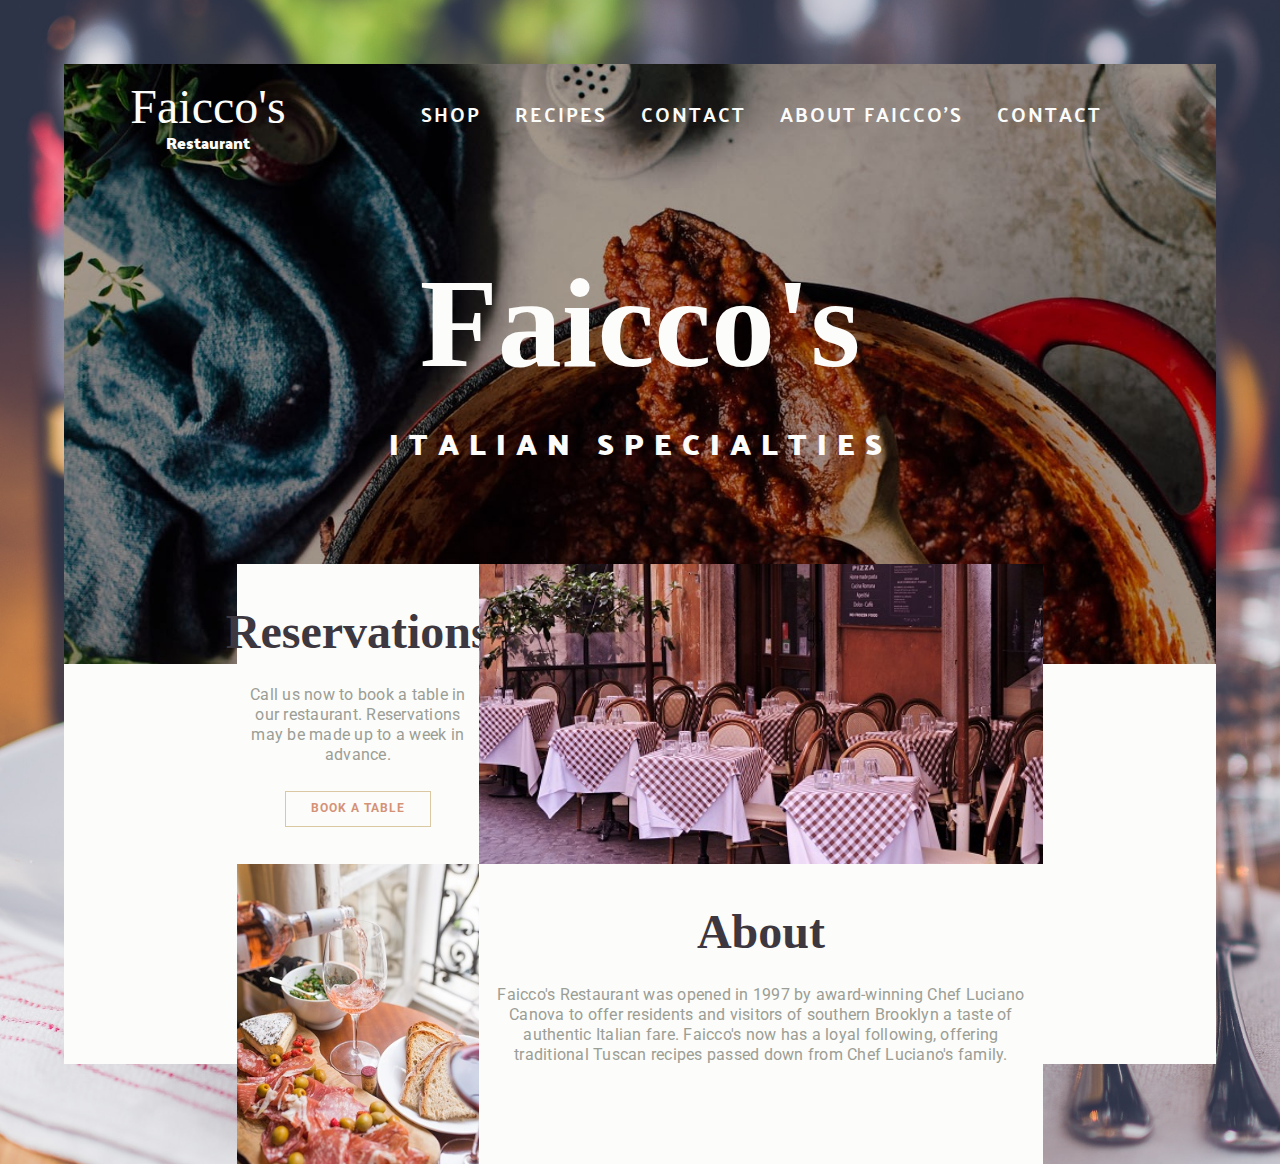
==== projects/italian restaurant/restaurant.html @ 43141b8a "Initial commit." ====
<!DOCTYPE html>
<html>
    <head>
        <title>Faicco's Italian Restaurant</title>
        <link rel="stylesheet" href="styles/restaurant.css">
        <link rel="stylesheet" href="styles/normalize.css">
        <!-- <link rel="stylesheet" href="https://use.fontawesome.com/releases/v5.2.0/css/all.css" integrity="sha384-hWVjflwFxL6sNzntih27bfxkr27PmbbK/iSvJ+a4+0owXq79v+lsFkW54bOGbiDQ" crossorigin="anonymous"> -->
        <link href="https://fonts.googleapis.com/css?family=Palanquin+Dark|Rochester|Roboto" rel="stylesheet">


    </head>

    <body>
        <div id="main-container">
            <header id="header">
                <div id="logo">
                    <p id="faicco">Faicco's</p>
                    <p id="rest">Restaurant</p>
                </div>
                <!-- <i class="fas fa-utensils fa-2x"></i> -->
                <div id="navigation">
                    <ul id="nav-list">
                        <li class="navs">shop</li>
                        <li class="navs">recipes</li>
                        <li class="navs">contact</li>
                        <li class="navs">about faicco's</li>
                        <li class="navs">contact</li>
                    </ul>
                </div>
            </header>
            <div id="title">
                <h1 class="script">Faicco's</h1>
                <p class="block">ITALIAN SPECIALTIES</p>
            </div>
            <div id="white">
                <div id="info-container">
                    <div id="reservations">
                        <h2 class="title-text">Reservations</h2>
                        <p class="small-text">Call us now to book a table in our restaurant. Reservations may be made up to a week in advance.</p>
                        <button class="button">BOOK A TABLE</button>
                    </div>
                    <div id="storefront"></div>
                    <div id="wine"></div>
                    <div id="about">
                        <h2 class="title-text">About</h2>
                        <p class="small-text">Faicco's Restaurant was opened in 1997 by award-winning Chef Luciano Canova to offer residents and visitors of southern Brooklyn a taste of authentic Italian fare. Faicco's now has a loyal following, offering traditional Tuscan recipes passed down from Chef Luciano's family.</p>
                    </div>
                </div>
            </div>




        </div>


    <script src="js/restaurant.js"></script>

    </body>



</html>
---- projects/italian restaurant/styles/restaurant.css ----
html {
    font-size: 16px;
}

body {
    background: url('../images/background.jpg') no-repeat center center fixed;
    background-size: cover;
}

#main-container {
    width: 90%;
    min-height: 100vh;
    margin: 5% auto;
    display: -webkit-box;
    display: -ms-flexbox;
    display: flex;
    -webkit-box-orient: vertical;
    -webkit-box-direction: normal;
    -ms-flex-direction: column;
        flex-direction: column;
        background: url('../images/parallaxbackground.jpg') no-repeat center fixed;
        height: 100%;
        background-size: cover;
}

#title {
    display: -webkit-box;
    display: -ms-flexbox;
    display: flex;
    -webkit-box-orient: vertical;
    -webkit-box-direction: normal;
        -ms-flex-direction: column;
            flex-direction: column;
    -webkit-box-align: center;
        -ms-flex-align: center;
            align-items: center;
    -webkit-box-pack: center;
        -ms-flex-pack: center;
            justify-content: center;
    padding-bottom: 15%;
    -webkit-animation: fadeIn ease-in-out 0.5s,
                         slideUp ease-in-out 0.5s;
              animation: fadeIn ease-in-out 0.5s,
                         slideUp ease-in-out 0.5s;
}

#header {
    height: 100px;
    width: 100%;
    display: -webkit-box;
    display: -ms-flexbox;
    display: flex;
    color: #fcfcfa;
    -ms-flex-pack: distribute;
        justify-content: space-around;
}

#logo {
    width: 20%;
    display: -webkit-box;
    display: -ms-flexbox;
    display: flex;
    -webkit-box-orient: vertical;
    -webkit-box-direction: normal;
        -ms-flex-direction: column;
            flex-direction: column;
}

#faicco {
    font-family: 'Rochester', cursive;
    font-size: 3rem;
    margin: 15px auto 0 auto;
}

#rest {
    font-family: 'Palanquin Dark', sans-serif;
    font-weight: bold;
    margin: 0 auto;
}

#navigation {
    width: 70%;
    display: -webkit-box;
    display: -ms-flexbox;
    display: flex;
    -webkit-box-align: center;
        -ms-flex-align: center;
            align-items: center;
}

#nav-list {
    list-style: none;
}

.navs {
    display: inline;
    font-family: 'Palanquin Dark', sans-serif;
    text-transform: uppercase;
    font-weight: 100;
    letter-spacing: 2px;
    font-size: 1.25rem;
    margin-right: 30px;
}

.script {
    color: #fcfcfa;
    font-family: 'Rochester', cursive;
    font-size: 8rem;
    margin-bottom: 0;
}

.block {
    color: #fcfcfa;
    font-family: 'Palanquin Dark', sans-serif;
    font-weight: bold;
    font-size: 30px;
    letter-spacing: 10px;
}

#white {
    height: 400px;
    width: 100%;
    background-color: #fcfcfa;
    position: relative;
}

#info-container {
    background-color: #fcfcfa;
    height: 150%;
    width: 70%;
    position: absolute;
    bottom: -100px;
    left: 15%;
    display: grid;
    grid-template-columns: 30% 70%;
    grid-template-rows: repeat(2, 50%);
}

#info-container > * {
    display: -webkit-box;
    display: -ms-flexbox;
    display: flex;
    -webkit-box-orient: vertical;
    -webkit-box-direction: normal;
        -ms-flex-direction: column;
            flex-direction: column;
    -webkit-box-align: center;
        -ms-flex-align: center;
            align-items: center;
    text-align: center;
}

.button {
    background-color: transparent;
    border: 1px solid #d9c8a2;
    color: #d59276;
    padding: 10px 25px;
    font-family: 'Roboto', sans-serif;
    font-weight: bold;
    letter-spacing: 1px;
    font-size: 0.75rem;
}

.title-text {
    font-family: 'Rochester', cursive;
    color: #3d373f;
    font-size: 3rem;
    margin-bottom: 0;
}

.small-text {
    font-family: 'Roboto', sans-serif;
    color: #9b9e95;
    font-size: 1rem;
    line-height: 1.25rem;
    letter-spacing: 0.25px;
    padding: 10px;
}

#reservations {
    -webkit-animation: fadeIn ease-in-out 1s,
                         slideUp ease-in-out 1s;
              animation: fadeIn ease-in-out 1s,
                         slideUp ease-in-out 1s;
}

#storefront {
    background: url('../images/storefront.jpg') no-repeat center center;
    background-size: cover;
    -webkit-animation: fadeIn ease-in-out 1s,
                         slideUp ease-in-out 1s;
              animation: fadeIn ease-in-out 1s,
                         slideUp ease-in-out 1s;
}

#wine {
    background: url('../images/wine.jpg') no-repeat center center;
    background-size: cover;
    /* opacity: 0; */
}

#about {
    /* opacity: 0; */
}

.fade-in-up-from-left {
    -webkit-animation: fadeIn ease-in-out 0.5s,
                slideUpFromLeft ease-in-out 0.5s;
            animation: fadeIn ease-in-out 0.5s,
                slideUpFromLeft ease-in-out 0.5s;
}

.fade-in-up-from-right {
    -webkit-animation: fadeIn ease-in-out 0.5s,
                slideUpFromRight ease-in-out 0.5s;
            animation: fadeIn ease-in-out 0.5s,
                slideUpFromRight ease-in-out 0.5s;
}

@-webkit-keyframes
    fadeIn {
        from {
            opacity:0;
        }
        to {
            opacity:1;
        }
    }

@keyframes
    fadeIn {
        from {
            opacity:0;
        }
        to {
            opacity:1;
        }
    }



@-webkit-keyframes
    slideUpFromLeft {
        0% {
            -webkit-transform: translate(-10px, 50px);
                    transform: translate(-10px, 50px);
        }
        100% {
            -webkit-transform: translate(0, 0);
                    transform: translate(0, 0);
        }
    }



@keyframes
    slideUpFromLeft {
        0% {
            -webkit-transform: translate(-10px, 50px);
                    transform: translate(-10px, 50px);
        }
        100% {
            -webkit-transform: translate(0, 0);
                    transform: translate(0, 0);
        }
    }

@-webkit-keyframes
    slideUpFromRight {
        0% {
            -webkit-transform: translate(10px, 50px);
                    transform: translate(10px, 50px);
        }
        100% {
            -webkit-transform: translate(0, 0);
                    transform: translate(0, 0);
        }
    }

@keyframes
    slideUpFromRight {
        0% {
            -webkit-transform: translate(10px, 50px);
                    transform: translate(10px, 50px);
        }
        100% {
            -webkit-transform: translate(0, 0);
                    transform: translate(0, 0);
        }
    }
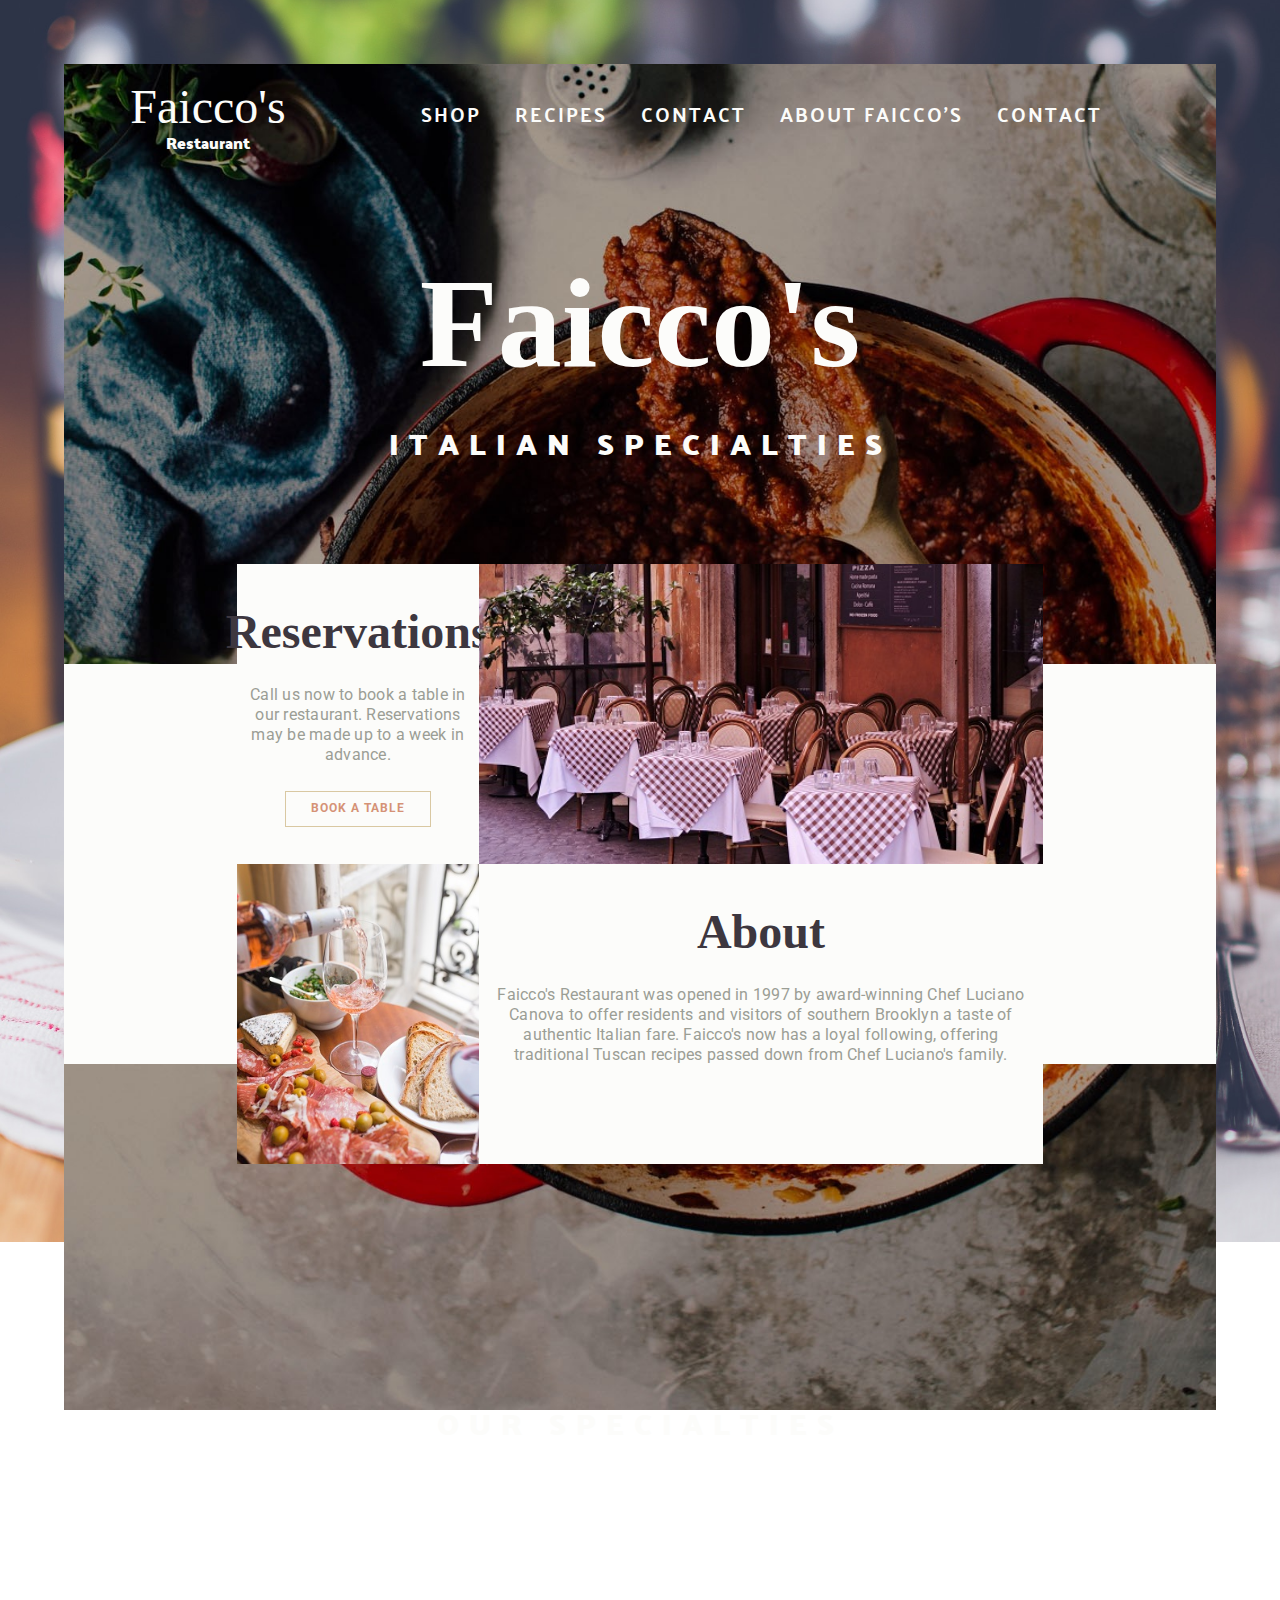
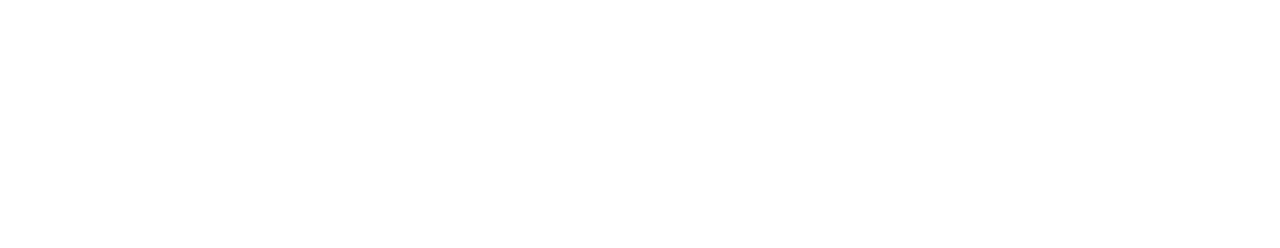
==== commit 683f2aea: "Added specialties div with parallax scrolling." ====
--- a/projects/italian restaurant/restaurant.html
+++ b/projects/italian restaurant/restaurant.html
@@ -47,6 +47,11 @@
                     </div>
                 </div>
             </div>
+            <div id="specialties">
+
+                <h3 class="block">OUR SPECIALTIES</h3>
+
+            </div>
 
 
 
--- a/projects/italian restaurant/styles/restaurant.css
+++ b/projects/italian restaurant/styles/restaurant.css
@@ -200,7 +200,7 @@
 }
 
 #about {
-    /* opacity: 0; */
+
 }
 
 .fade-in-up-from-left {
@@ -217,6 +217,19 @@
                 slideUpFromRight ease-in-out 0.5s;
 }
 
+#specialties {
+    min-height: 80vh;
+    display: -webkit-box;
+    display: -ms-flexbox;
+    display: flex;
+    -webkit-box-align: center;
+        -ms-flex-align: center;
+            align-items: center;
+    -webkit-box-pack: center;
+        -ms-flex-pack: center;
+            justify-content: center;
+}
+
 @-webkit-keyframes
     fadeIn {
         from {
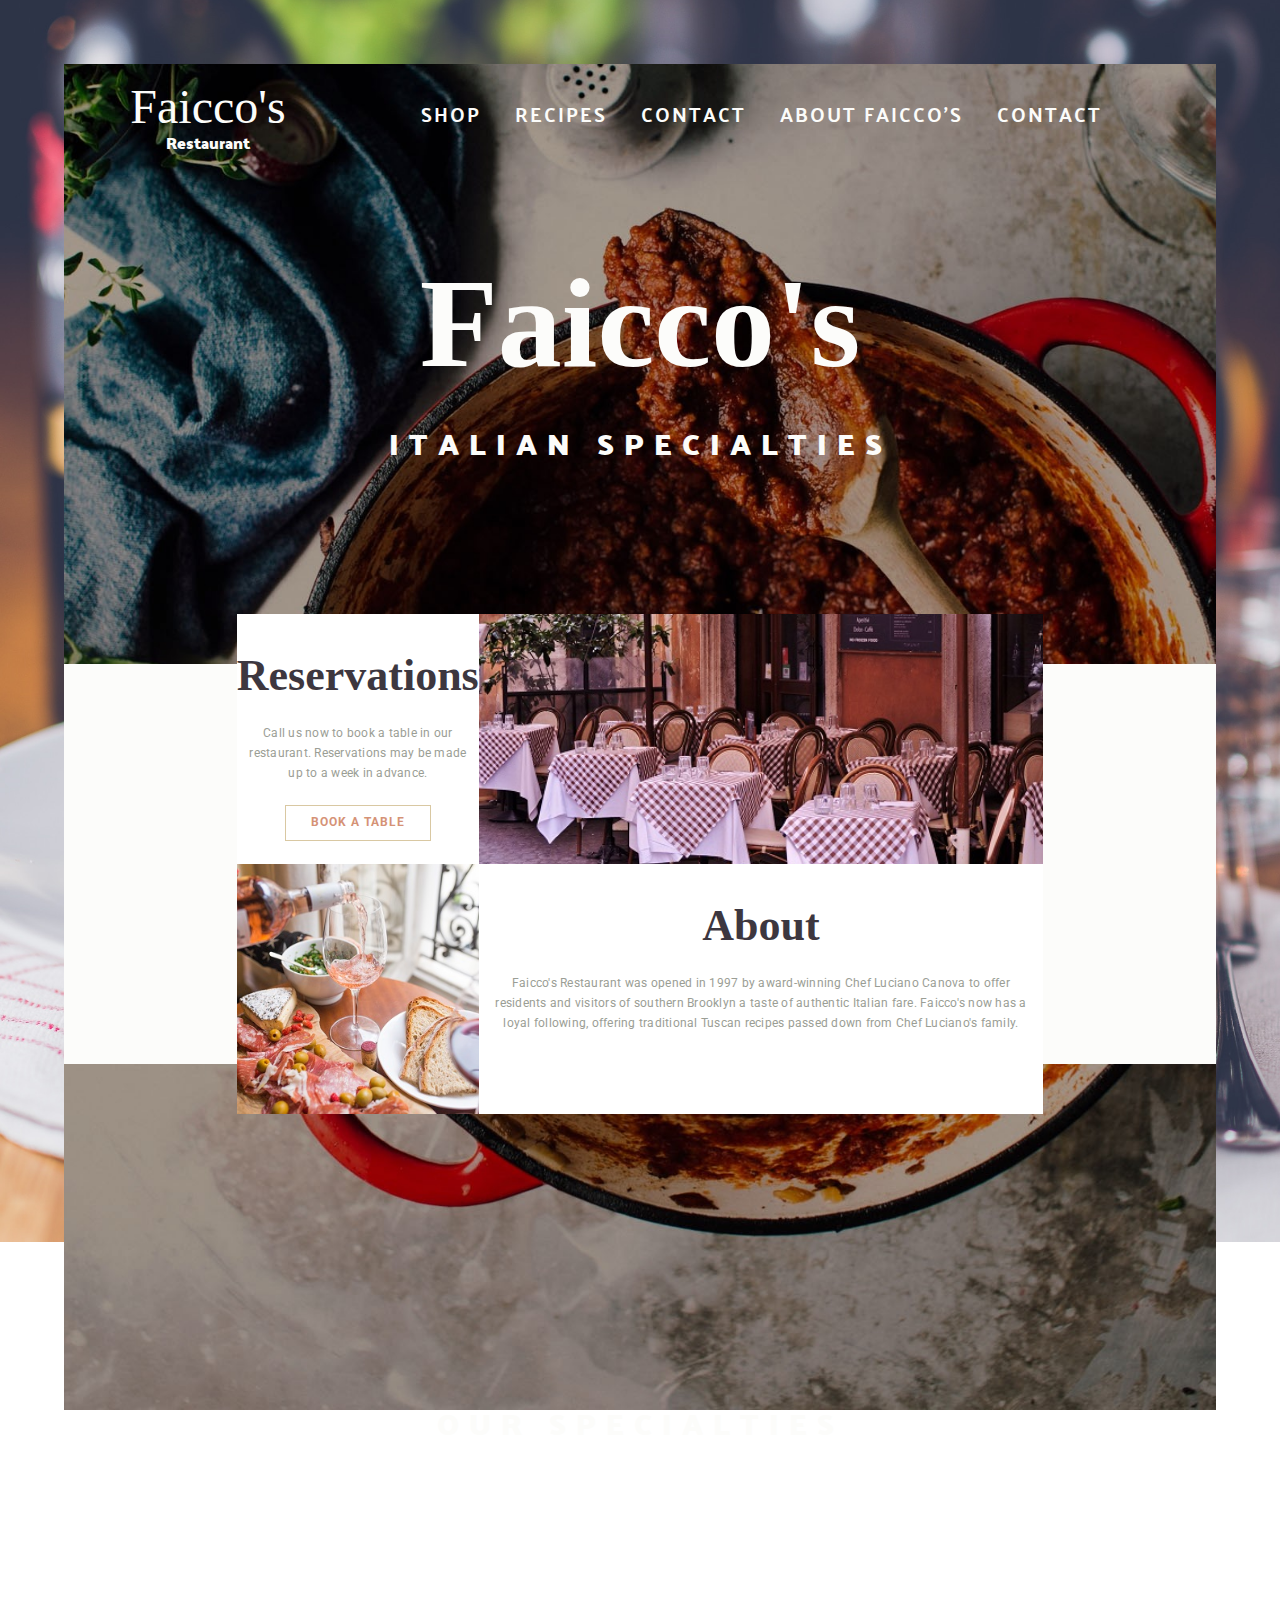
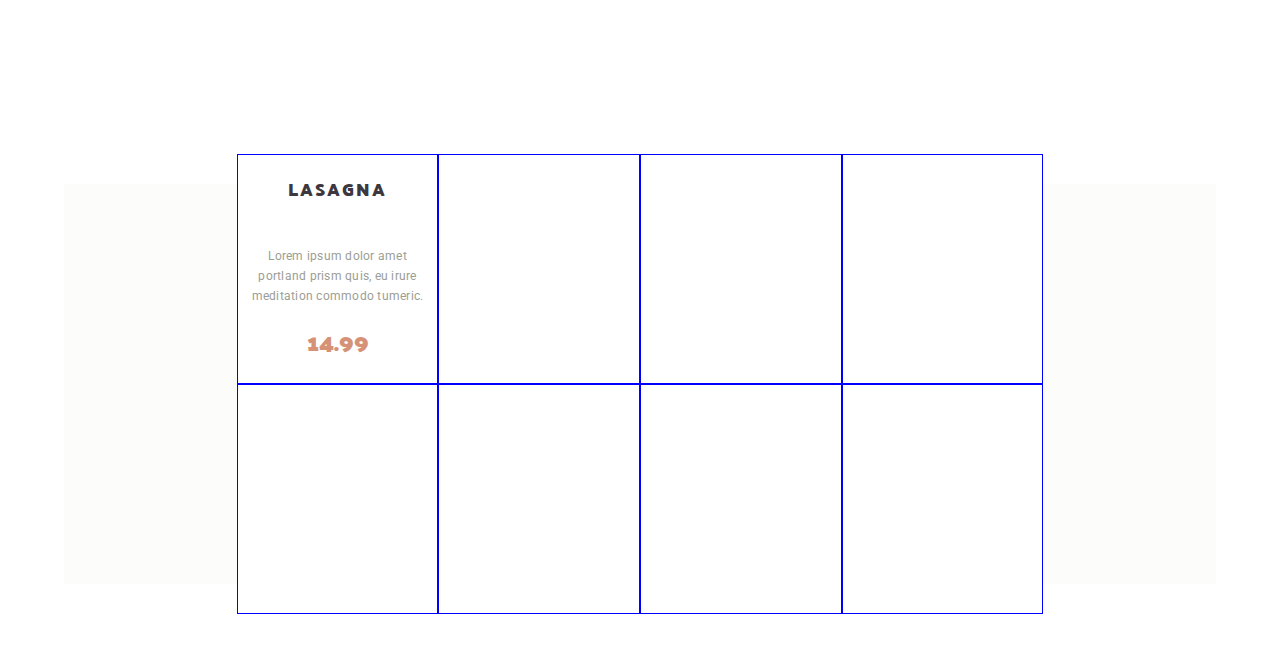
==== commit 5130a16e: "Styled first lasagna section in dishes div." ====
--- a/projects/italian restaurant/restaurant.html
+++ b/projects/italian restaurant/restaurant.html
@@ -32,7 +32,7 @@
                 <h1 class="script">Faicco's</h1>
                 <p class="block">ITALIAN SPECIALTIES</p>
             </div>
-            <div id="white">
+            <div class="white">
                 <div id="info-container">
                     <div id="reservations">
                         <h2 class="title-text">Reservations</h2>
@@ -48,9 +48,23 @@
                 </div>
             </div>
             <div id="specialties">
-
                 <h3 class="block">OUR SPECIALTIES</h3>
-
+            </div>
+            <div class="white">
+                <div id="dishes">
+                    <div>
+                        <h4 class="food-title">LASAGNA</h4>
+                        <p class="small-text">Lorem ipsum dolor amet portland prism quis, eu irure meditation commodo tumeric.</p>
+                        <p class="price">14.99</p>
+                    </div>
+                    <div></div>
+                    <div></div>
+                    <div></div>
+                    <div></div>
+                    <div></div>
+                    <div></div>
+                    <div></div>
+                </div>
             </div>
 
 
--- a/projects/italian restaurant/styles/restaurant.css
+++ b/projects/italian restaurant/styles/restaurant.css
@@ -117,7 +117,7 @@
     letter-spacing: 10px;
 }
 
-#white {
+.white {
     height: 400px;
     width: 100%;
     background-color: #fcfcfa;
@@ -125,11 +125,11 @@
 }
 
 #info-container {
-    background-color: #fcfcfa;
-    height: 150%;
+    background-color: #fff;
+    height: 125%;
     width: 70%;
     position: absolute;
-    bottom: -100px;
+    bottom: -50px;
     left: 15%;
     display: grid;
     grid-template-columns: 30% 70%;
@@ -164,14 +164,14 @@
 .title-text {
     font-family: 'Rochester', cursive;
     color: #3d373f;
-    font-size: 3rem;
+    font-size: 2.75rem;
     margin-bottom: 0;
 }
 
 .small-text {
     font-family: 'Roboto', sans-serif;
     color: #9b9e95;
-    font-size: 1rem;
+    font-size: 0.75rem;
     line-height: 1.25rem;
     letter-spacing: 0.25px;
     padding: 10px;
@@ -199,10 +199,6 @@
     /* opacity: 0; */
 }
 
-#about {
-
-}
-
 .fade-in-up-from-left {
     -webkit-animation: fadeIn ease-in-out 0.5s,
                 slideUpFromLeft ease-in-out 0.5s;
@@ -230,6 +226,51 @@
             justify-content: center;
 }
 
+#dishes {
+    background-color: #fff;
+    height: 115%;
+    width: 70%;
+    position: absolute;
+    bottom: -30px;
+    left: 15%;
+    display: grid;
+    grid-template-columns: repeat(4, 25%);
+    grid-template-rows: repeat(2, 50%);
+}
+
+#dishes > * {
+    border: 1px solid blue;
+    display: -webkit-box;
+    display: -ms-flexbox;
+    display: flex;
+    -webkit-box-orient: vertical;
+    -webkit-box-direction: normal;
+        -ms-flex-direction: column;
+            flex-direction: column;
+    -webkit-box-align: center;
+        -ms-flex-align: center;
+            align-items: center;
+    text-align: center;
+}
+
+.food-title {
+    font-family: 'Palanquin Dark', sans-serif;
+    font-weight: bold;
+    font-size: 18px;
+    color: #3d373f;
+    letter-spacing: 2px;
+}
+
+.price {
+    color: #d59276;
+    font-family: 'Palanquin Dark', sans-serif;
+    font-weight: bold;
+    font-size: 1.5rem;
+    margin-top: 0;
+}
+
+
+
 @-webkit-keyframes
     fadeIn {
         from {
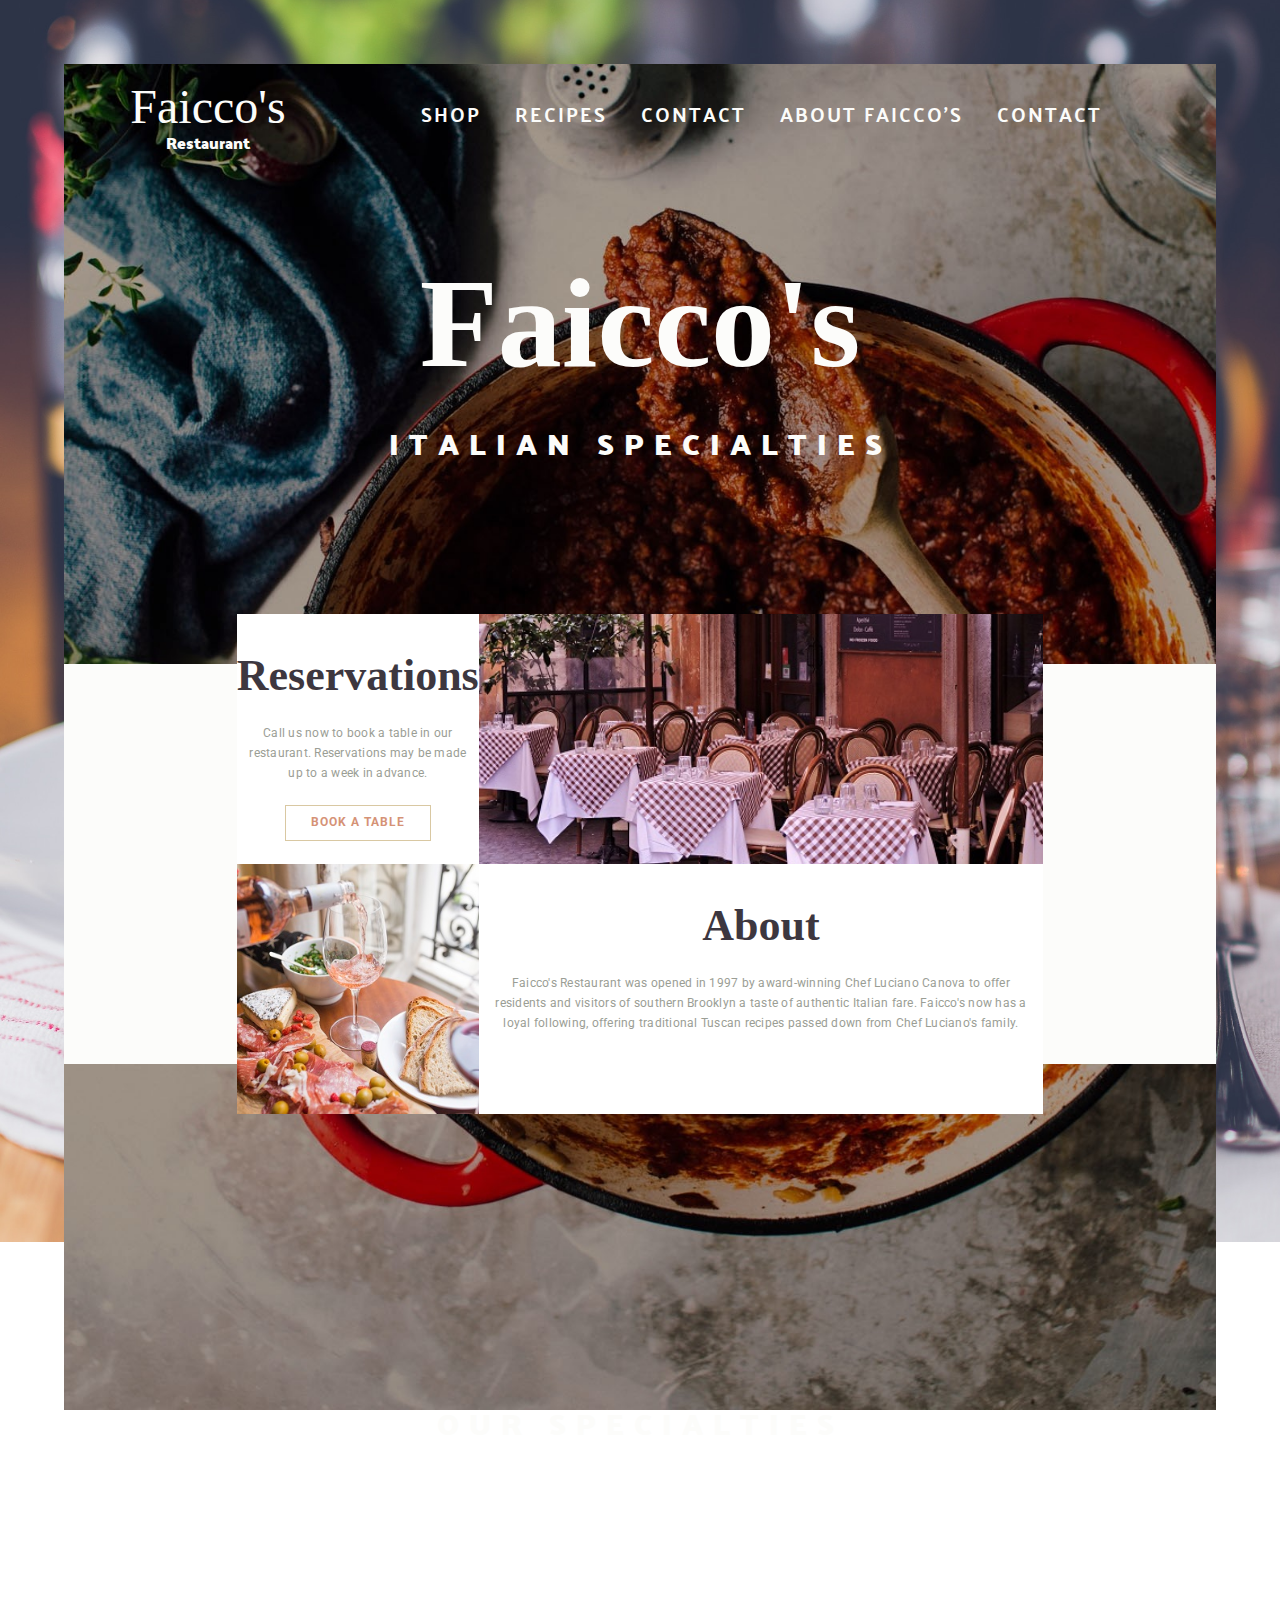
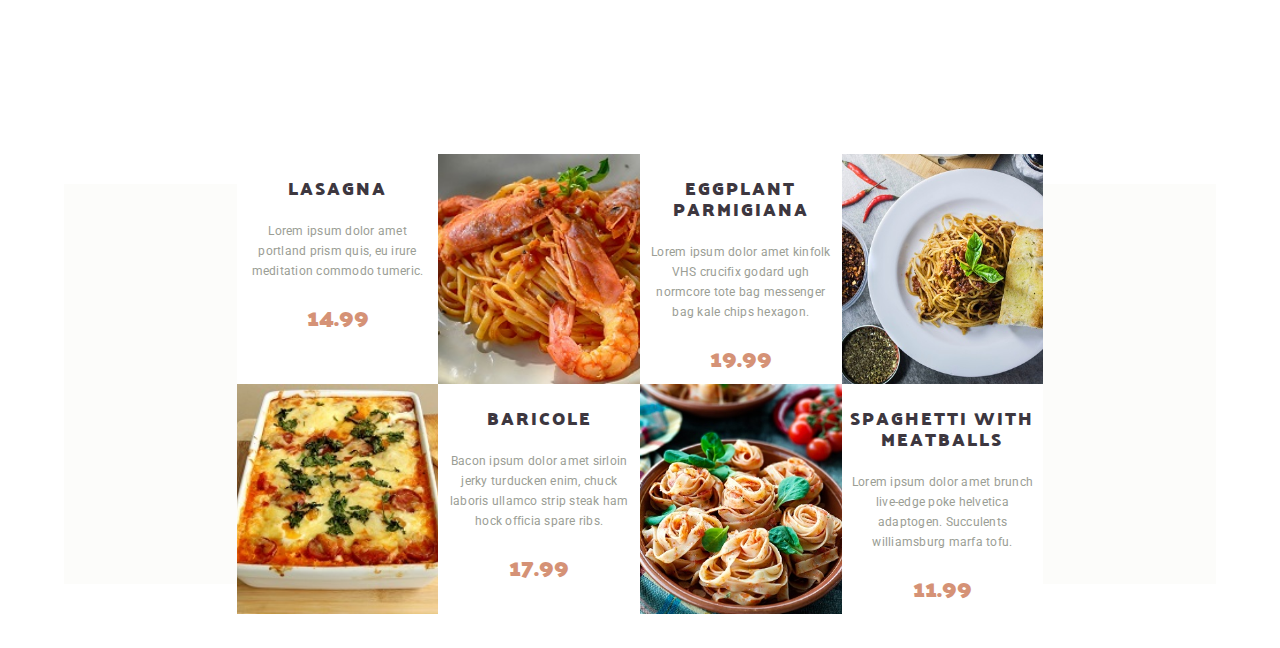
==== commit 74b697fd: "Styled and filled in content in dishes div." ====
--- a/projects/italian restaurant/restaurant.html
+++ b/projects/italian restaurant/restaurant.html
@@ -57,13 +57,25 @@
                         <p class="small-text">Lorem ipsum dolor amet portland prism quis, eu irure meditation commodo tumeric.</p>
                         <p class="price">14.99</p>
                     </div>
-                    <div></div>
-                    <div></div>
-                    <div></div>
-                    <div></div>
-                    <div></div>
-                    <div></div>
-                    <div></div>
+                    <div id="baricole"></div>
+                    <div>
+                        <h4 class="food-title">EGGPLANT PARMIGIANA</h4>
+                        <p class="small-text">Lorem ipsum dolor amet kinfolk VHS crucifix godard ugh normcore tote bag messenger bag kale chips hexagon.</p>
+                        <p class="price">19.99</p>
+                    </div>
+                    <div id="spaghetti"></div>
+                    <div id="lasagna"></div>
+                    <div>
+                        <h4 class="food-title">BARICOLE</h4>
+                        <p class="small-text">Bacon ipsum dolor amet sirloin jerky turducken enim, chuck laboris ullamco strip steak ham hock officia spare ribs.</p>
+                        <p class="price">17.99</p>
+                    </div>
+                    <div id="eggplant"></div>
+                    <div>
+                        <h4 class="food-title">SPAGHETTI WITH MEATBALLS</h4>
+                        <p class="small-text">Lorem ipsum dolor amet brunch live-edge poke helvetica adaptogen. Succulents williamsburg marfa tofu.</p>
+                        <p class="price">11.99</p>
+                    </div>
                 </div>
             </div>
 
--- a/projects/italian restaurant/styles/restaurant.css
+++ b/projects/italian restaurant/styles/restaurant.css
@@ -239,7 +239,6 @@
 }
 
 #dishes > * {
-    border: 1px solid blue;
     display: -webkit-box;
     display: -ms-flexbox;
     display: flex;
@@ -259,6 +258,7 @@
     font-size: 18px;
     color: #3d373f;
     letter-spacing: 2px;
+    margin-bottom: 0;
 }
 
 .price {
@@ -269,6 +269,26 @@
     margin-top: 0;
 }
 
+#lasagna {
+    background: url('../images/lasagna.jpg') no-repeat center center;
+    background-size: cover;
+}
+
+#baricole {
+    background: url('../images/baricole.jpg') no-repeat center center;
+    background-size: cover;
+}
+
+#eggplant {
+    background: url('../images/eggplant.jpg') no-repeat center center;
+    background-size: cover;
+}
+
+#spaghetti {
+    background: url('../images/spaghetti.jpg') no-repeat center center;
+    background-size: cover;
+}
+
 
 
 @-webkit-keyframes
@@ -291,6 +311,43 @@
         }
     }
 
+    @-webkit-keyframes {
+        slideUp {
+            0% {
+                -webkit-transform: translateY(50px);
+                        transform: translateY(50px);
+            }
+            100% {
+                -webkit-transform: translateY(0);
+                        transform: translateY(0);
+            }
+        }
+    }
+
+@-webkit-keyframes
+    slideUp {
+        0% {
+            -webkit-transform: translateY(-50px);
+                    transform: translateY(-50px);
+        }
+        100% {
+            -webkit-transform: translateY(0);
+                    transform: translateY(0);
+        }
+    }
+
+@keyframes
+    slideUp {
+        0% {
+            -webkit-transform: translateY(50px);
+                    transform: translateY(50px);
+        }
+        100% {
+            -webkit-transform: translateY(0);
+                    transform: translateY(0);
+        }
+    }
+
 
 
 @-webkit-keyframes
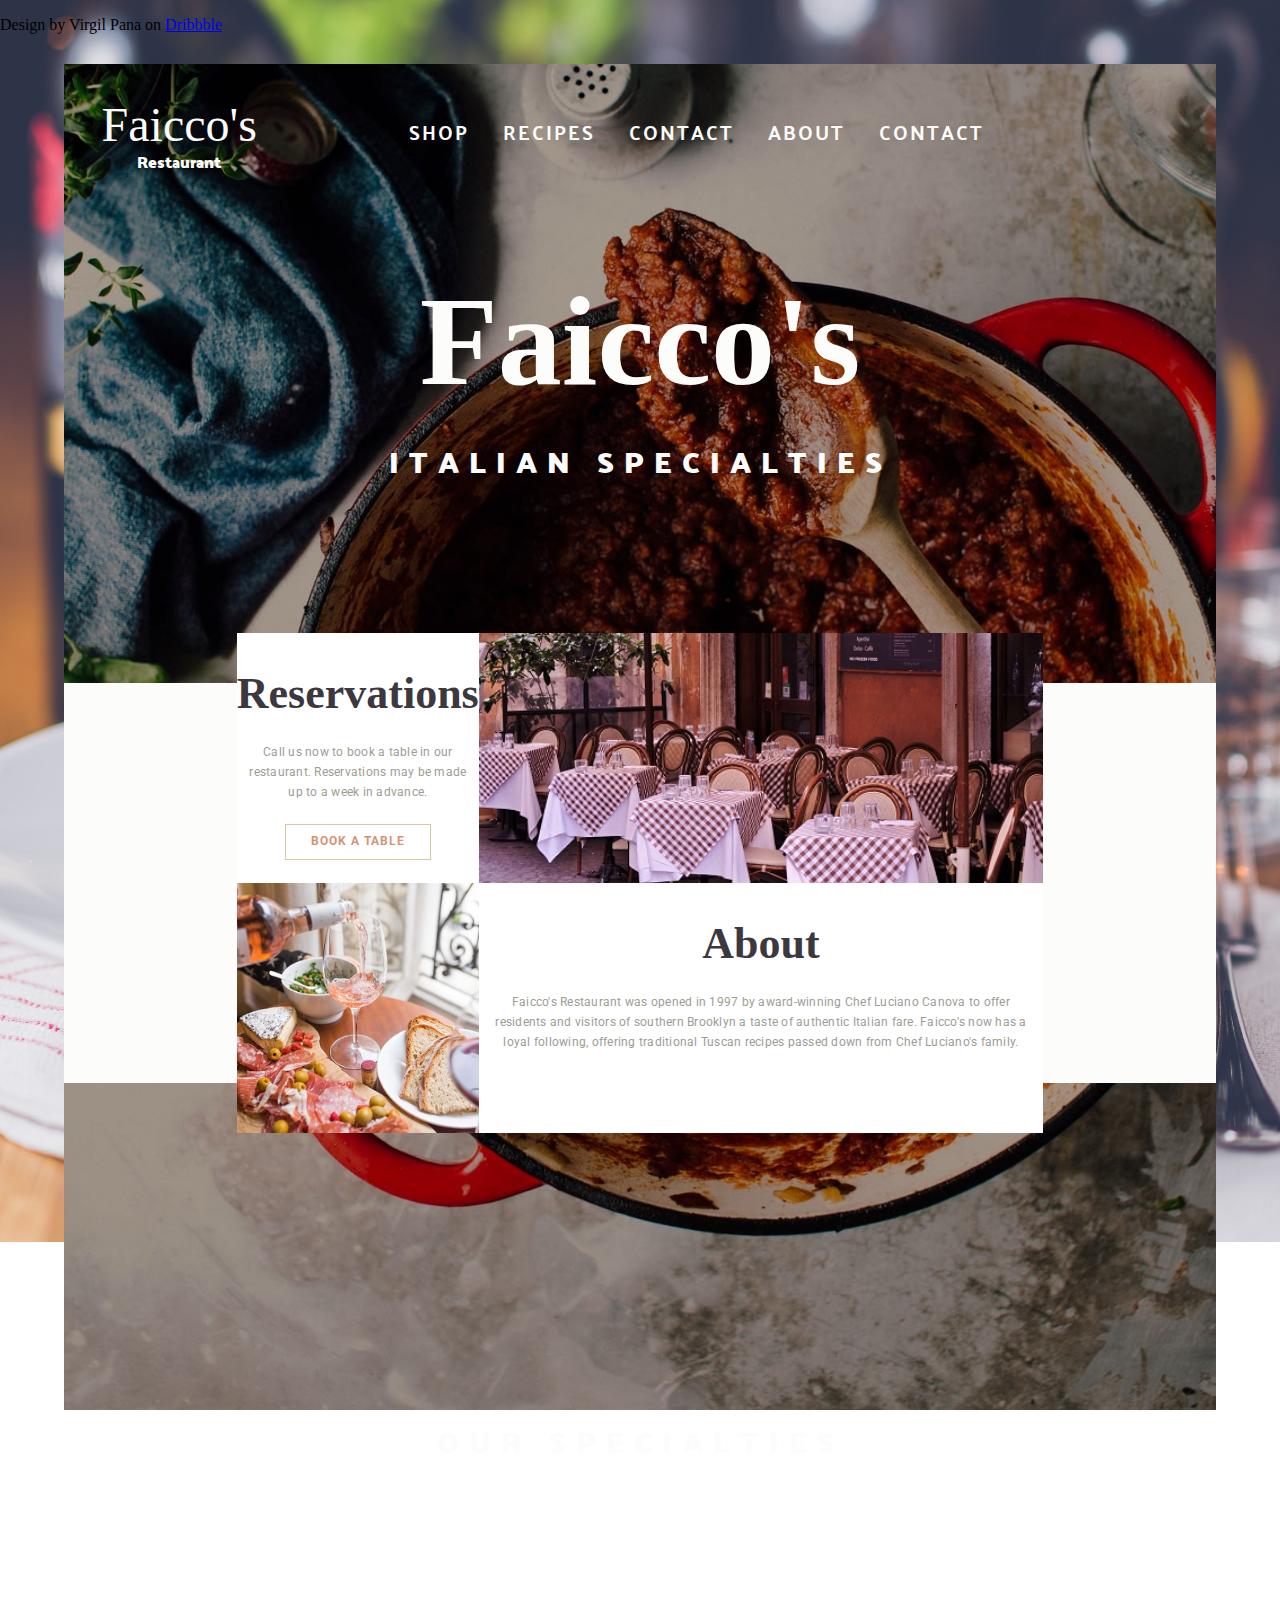
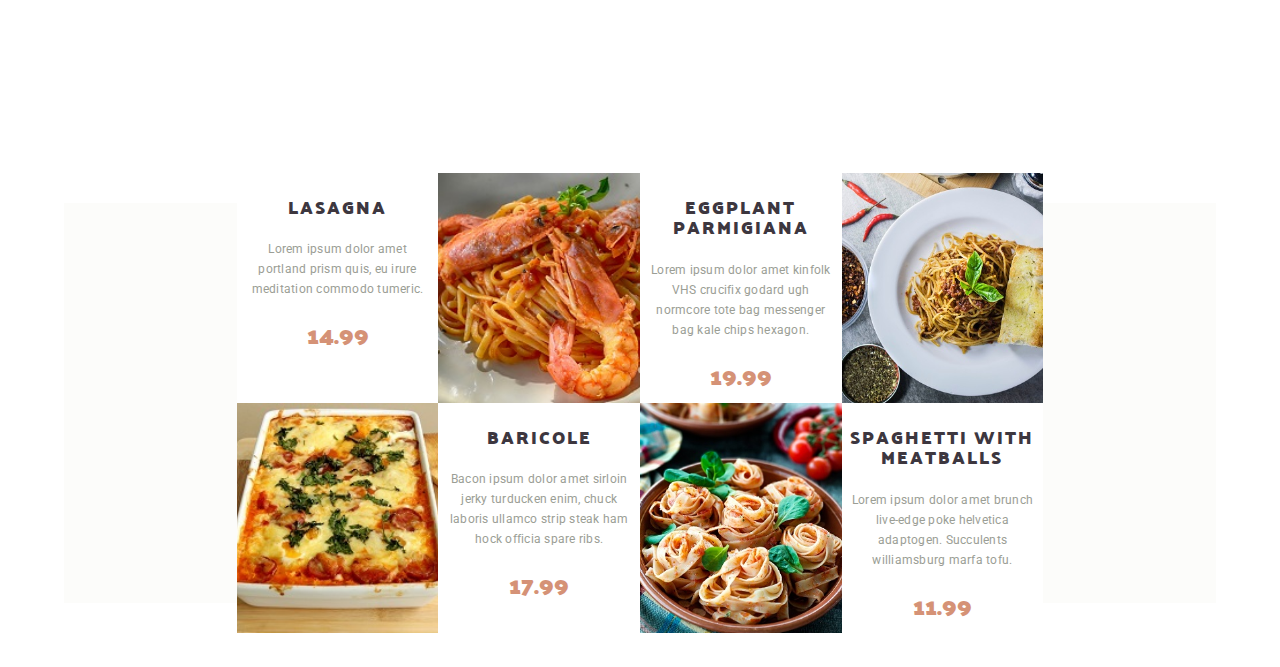
==== commit de14bf47: "Added credits to Dribbble designer and added project to code of the week page." ====
--- a/projects/italian restaurant/restaurant.html
+++ b/projects/italian restaurant/restaurant.html
@@ -11,7 +11,8 @@
     </head>
 
     <body>
-        <div id="main-container">
+        <p id="credits" target="_blank">Design by Virgil Pana on <a href="https://dribbble.com/shots/2052368-Faicco-s-Italian-Restaurant-Parallax">Dribbble</a></p>
+        <div id="main-container">s
             <header id="header">
                 <div id="logo">
                     <p id="faicco">Faicco's</p>
@@ -23,7 +24,7 @@
                         <li class="navs">shop</li>
                         <li class="navs">recipes</li>
                         <li class="navs">contact</li>
-                        <li class="navs">about faicco's</li>
+                        <li class="navs">about</li>
                         <li class="navs">contact</li>
                     </ul>
                 </div>
@@ -52,13 +53,13 @@
             </div>
             <div class="white">
                 <div id="dishes">
-                    <div>
+                    <div id="lasagna-text">
                         <h4 class="food-title">LASAGNA</h4>
                         <p class="small-text">Lorem ipsum dolor amet portland prism quis, eu irure meditation commodo tumeric.</p>
                         <p class="price">14.99</p>
                     </div>
                     <div id="baricole"></div>
-                    <div>
+                    <div id="eggplant-text">
                         <h4 class="food-title">EGGPLANT PARMIGIANA</h4>
                         <p class="small-text">Lorem ipsum dolor amet kinfolk VHS crucifix godard ugh normcore tote bag messenger bag kale chips hexagon.</p>
                         <p class="price">19.99</p>
--- a/projects/italian restaurant/styles/restaurant.css
+++ b/projects/italian restaurant/styles/restaurant.css
@@ -5,6 +5,13 @@
 body {
     background: url('../images/background.jpg') no-repeat center center fixed;
     background-size: cover;
+}
+
+#credits {
+    position: absolute;
+    top: 0;
+    left: 0;
+
 }
 
 #main-container {
@@ -79,7 +86,7 @@
 }
 
 #navigation {
-    width: 70%;
+    width: 80%;
     display: -webkit-box;
     display: -ms-flexbox;
     display: flex;
@@ -90,6 +97,7 @@
 
 #nav-list {
     list-style: none;
+    margin-left: 75px;
 }
 
 .navs {
@@ -196,25 +204,31 @@
 #wine {
     background: url('../images/wine.jpg') no-repeat center center;
     background-size: cover;
-    /* opacity: 0; */
 }
 
 .fade-in-up-from-left {
-    -webkit-animation: fadeIn ease-in-out 0.5s,
-                slideUpFromLeft ease-in-out 0.5s;
-            animation: fadeIn ease-in-out 0.5s,
-                slideUpFromLeft ease-in-out 0.5s;
+    -webkit-animation: fadeIn ease-in-out 0.75s,
+                slideUpFromLeft ease-in-out 0.75s;
+            animation: fadeIn ease-in-out 0.75s,
+                slideUpFromLeft ease-in-out 0.75s;
 }
 
 .fade-in-up-from-right {
-    -webkit-animation: fadeIn ease-in-out 0.5s,
-                slideUpFromRight ease-in-out 0.5s;
-            animation: fadeIn ease-in-out 0.5s,
-                slideUpFromRight ease-in-out 0.5s;
+    -webkit-animation: fadeIn ease-in-out 0.75s,
+                slideUpFromRight ease-in-out 0.75s;
+            animation: fadeIn ease-in-out 0.75s,
+                slideUpFromRight ease-in-out 0.75s;
+}
+
+.fade-in-up {
+    -webkit-animation: fadeIn ease-in-out 1s,
+                slideUp ease-in-out 1s;
+            animation: fadeIn ease-in-out 1s,
+                slideUp ease-in-out 1s;
 }
 
 #specialties {
-    min-height: 80vh;
+    height: 80vh;
     display: -webkit-box;
     display: -ms-flexbox;
     display: flex;
@@ -311,7 +325,7 @@
         }
     }
 
-    @-webkit-keyframes {
+    @-webkit-keyframes
         slideUp {
             0% {
                 -webkit-transform: translateY(50px);
@@ -322,7 +336,7 @@
                         transform: translateY(0);
             }
         }
-    }
+
 
 @-webkit-keyframes
     slideUp {
@@ -398,4 +412,14 @@
             -webkit-transform: translate(0, 0);
                     transform: translate(0, 0);
         }
-    }+    }
+
+@media screen and (min-width: 320px) and (max-width: 450px) {
+    html {
+        font-size: 14px;
+    }
+
+    #specialties {
+        height: 40vh;
+    }
+}